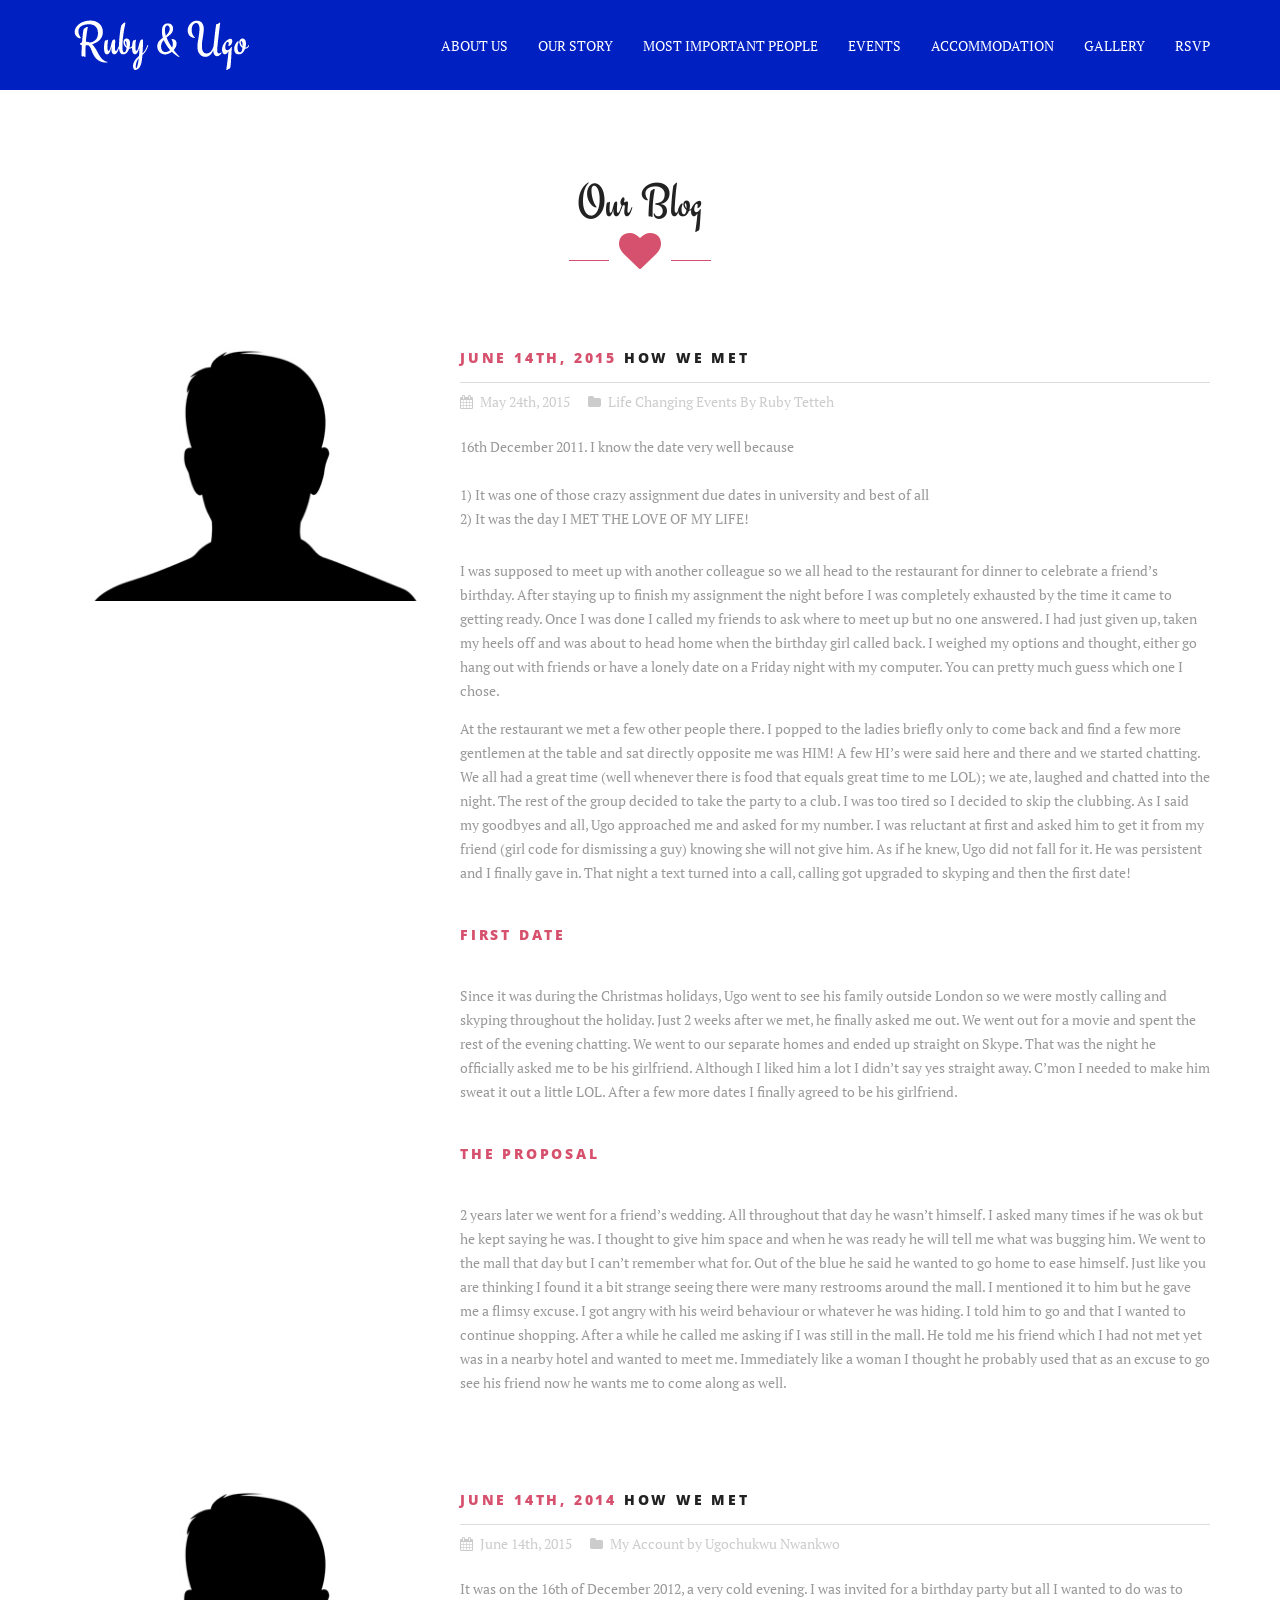
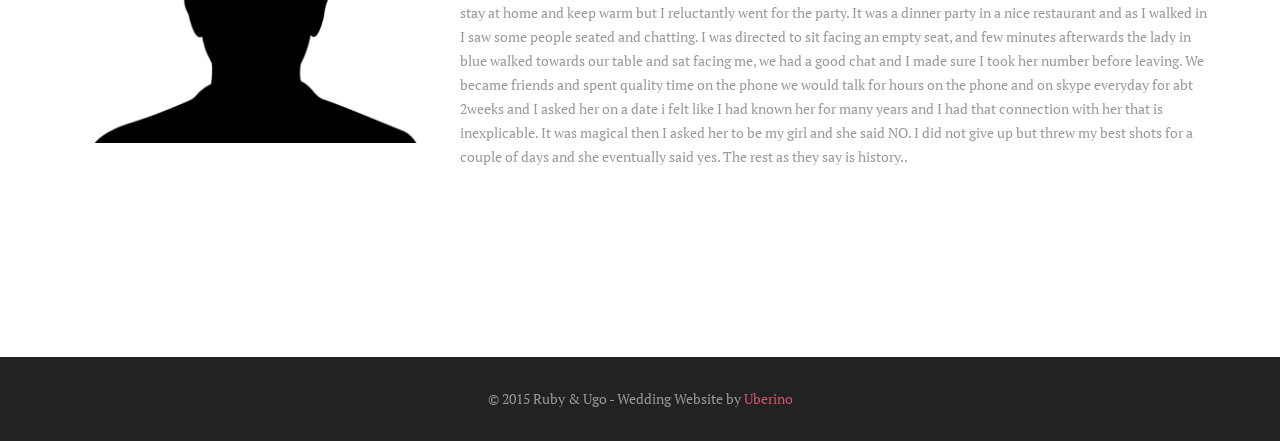
==== blog.html @ 102cfaa1 "update" ====
<!DOCTYPE html>
<html>
	<head>
		<meta charset="utf-8">
		<meta name="viewport" content="width=device-width, initial-scale=1.0">
		<meta name="description" content="Responsive.">
		<meta name="author" content="Uberino">
		<title>..::Ruby & Ugo's Wedding Site::..</title>
		<link rel="shortcut icon" href="images/favicon.html">

		<!-- Pace Loader -->
		<script src="js/pace.min.js"></script>
  		<link href="css/pace.css" rel="stylesheet" />

		<!-- Bootstrap -->
		<link href="css/bootstrap.css" rel="stylesheet">

		<!-- Custom CSS -->
		<link href="css/style.css" rel="stylesheet">

		<!-- Owl Carousel stylesheet -->
		<link href="css/owl.carousel.css" rel="stylesheet">

		<!-- Owl Carousel Default Theme -->
		<link href="css/owl.theme.css" rel="stylesheet">

		<!-- Fancybox -->
		<link href="css/jquery.fancybox.css" rel="stylesheet">

		<!-- Google Fonts -->
		<link href="http://fonts.googleapis.com/css?family=PT+Serif%7CEngagement%7COpen+Sans:800" rel="stylesheet">

		<!-- Font Awesome Icons -->
		<link href="http://netdna.bootstrapcdn.com/font-awesome/4.0.2/css/font-awesome.css" rel="stylesheet">

		<!-- HTML5 shiv and Respond.js IE8 support of HTML5 elements and media queries -->
		<!--[if lt IE 9]>
		<script src="js/html5shiv.js"></script>
		<script src="js/respond.min.js"></script>
		<![endif]-->

	</head>
	<body class="inner">

		<!-- ========== MENU START ========== -->

		<div class="navbar navbar-default navbar-fixed-top">
			<div class="container">
				<div class="navbar-header">
					<button type="button" class="navbar-toggle" data-toggle="collapse" data-target=".navbar-collapse">
						<span class="icon-bar"></span>
						<span class="icon-bar"></span>
						<span class="icon-bar"></span>
					</button>
					<a class="navbar-brand" href="index.html"><img src="images/logo.png" alt="Perfect Couple. Single page responsive wedding site theme." class="img-responsive" /></a>
				</div>
				<div class="navbar-collapse collapse">
					<ul class="nav navbar-nav navbar-right">
						<li><a href="#about">About Us</a></li>
						<li><a href="#story">Our Story</a></li>
                        <li><a href="index.html#people">Most Important People</a></li>
						<li><a href="#events">Events</a></li>
						<li><a href="#accommodation">Accommodation</a></li>
						<!--<li class="dropdown">
							<a href="#" class="dropdown-toggle" data-toggle="dropdown">Blog <b class="caret"></b></a>
							<ul class="dropdown-menu">
								<li><a href="index.html#blog">Home Page Blog</a></li>
								<li><a href="blog.html">Blog Post List</a></li>
								<li><a href="post.html">Blog Single Post</a></li>
							</ul>
						</li>-->
						<li><a href="index.html#gallery">Gallery</a></li>
						<li><a href="index.html#rsvp">RSVP</a></li>
					</ul>
				</div>
			</div>
		</div>

		<!-- ========== MENU END ========== -->

		<!-- ========== BLOG START ========== -->

		<section>
			<div class="container">

				<div class="row">
					<div class="col-sm-12 heading text-center" data-scroll-reveal>
						<h2>Our Blog</h2>
						<p><span></span><i class="fa fa-heart fa-3x"></i><span></span></p>
					</div>
				</div>

				<!-- POST START -->
				<div class="row post">
					<div class="col-sm-4" data-scroll-reveal="enter from the left">
						<img src="images/event1.jpg" class="img-responsive img-rounded" alt="" />
					</div>
					<div class="col-sm-8" data-scroll-reveal="enter from the right after 0.5s">
						<h6 class="post-header"><span>June 14th, 2015</span> How we met</h6>
						<p class="post-meta">
							<span><i class="fa fa-calendar"></i>May 24th, 2015</span>
							<span><i class="fa fa-folder"></i>Life Changing Events By Ruby Tetteh</span>
						</p>
						<p class="post-intro">16th December 2011. I know the date very well because<br><br>
							1)	It was one of those crazy assignment due dates in university and best of all<br>
							2)	It was the day I MET THE LOVE OF MY LIFE!<br>
							<p>I was supposed to meet up with another colleague so we all head to the restaurant for dinner to celebrate a friend’s birthday. After staying up to finish my assignment the night before I was completely exhausted by the time it came to getting ready. Once I was done I called my friends to ask where to meet up but no one answered. I had just given up, taken my heels off and was about to head home when the birthday girl called back. I weighed my options and thought, either go hang out with friends or have a lonely date on a Friday night with my computer. You can pretty much guess which one I chose.</p>
							<p>At the restaurant we met a few other people there. I popped to the ladies briefly only to come back and find a few more gentlemen at the table and sat directly opposite me was HIM! A few HI’s were said here and there and we started chatting. We all had a great time (well whenever there is food that equals great time to me LOL); we ate, laughed and chatted into the night. The rest of the group decided to take the party to a club. I was too tired so I decided to skip the clubbing.
							As I said my goodbyes and all, Ugo approached me and asked for my number. I was reluctant at first and asked him to get it from my friend (girl code for dismissing a guy) knowing she will not give him. As if he knew, Ugo did not fall for it. He was persistent and I finally gave in. That night a text turned into a call, calling got upgraded to skyping and then the first date!</p>
						</p>
                       <h6>First Date</h6>
						<p>
						    Since it was during the Christmas holidays, Ugo went to see his family outside London so we were mostly calling and skyping throughout the holiday. Just 2 weeks after we met, he finally asked me out. We went out for a movie and spent the rest of the evening chatting. We went to our separate homes and ended up straight on Skype. That was the night he officially asked me to be his girlfriend. Although I liked him a lot I didn’t say yes straight away. C’mon I needed to make him sweat it out a little LOL. After a few more dates I finally agreed to be his girlfriend.
						 </p>

						 <h6>The Proposal</h6>
						 <p> 
						    2 years later we went for a friend’s wedding. All throughout that day he wasn’t himself. I asked many times if he was ok but he kept saying he was. I thought to give him space and when he was ready he will tell me what was bugging him. We went to the mall that day but I can’t remember what for. Out of the blue he said he wanted to go home to ease himself. Just like you are thinking I found it a bit strange seeing there were many restrooms around the mall. I mentioned it to him but he gave me a flimsy excuse. I got angry with his weird behaviour or whatever he was hiding. I told him to go and that I wanted to continue shopping. After a while he called me asking if I was still in the mall. He told me his friend which I had not met yet was in a nearby hotel and wanted to meet me. Immediately like a woman I thought he probably used that as an excuse to go see his friend now he wants me to come along as well.
					     </p>

						<!--<p class="post-button"><a href="#" class="btn btn-primary btn-lg">Read More</a></p>-->
					</div>
				</div>
				<!-- POST END -->

				<!-- POST START -->
				<div class="row post">
					<div class="col-sm-4" data-scroll-reveal="enter from the left">
						<img src="images/event1.jpg" class="img-responsive img-rounded" alt="" />
					</div>
					<div class="col-sm-8" data-scroll-reveal="enter from the right after 0.5s">
						<h6 class="post-header"><span>June 14th, 2014</span> How we met</h6>
						<p class="post-meta">
							<span><i class="fa fa-calendar"></i>June 14th, 2015</span>
							<span><i class="fa fa-folder"></i>My Account by Ugochukwu Nwankwo </span>
						</p>
						<p class="post-intro">It was on the 16th of December 2012, a very cold evening. I was invited for a birthday party but all I wanted to do was to stay at home and keep warm but I reluctantly went for the party. It was a dinner party in a nice restaurant and as I walked in I saw some people seated and chatting. I was directed to sit facing an empty seat, and few minutes afterwards the lady in blue walked towards our table and sat facing me, we had a good chat and I made sure I took her number before leaving. We became friends and spent quality time on the phone we would talk for hours on the phone and on skype everyday for abt 2weeks and I asked her on a date i felt like I had known her for many years and I had that connection with her that is inexplicable. It was magical then I asked her to be my girl and she said NO. I did not give up but threw my best shots for a couple of days and she eventually said yes. The rest as they say is history..</p>
					</div>
				</div>
				<!-- POST END -->

				<!-- POST START -->
				<!--<div class="row post">
					<div class="col-sm-4" data-scroll-reveal="enter from the left">
						<img src="images/event3.jpg" class="img-responsive img-rounded" alt="" />
					</div>
					<div class="col-sm-8" data-scroll-reveal="enter from the right after 0.5s">
						<h6 class="post-header"><span>July 5th, 2014</span> Bachelorette Party</h6>
						<p class="post-meta">
							<span><i class="fa fa-calendar"></i>April 27th, 2014</span>
							<span><i class="fa fa-folder"></i>Events &amp; Parties</span>
						</p>
						<p class="post-intro">Lorem ipsum dolor sit amet, consectetur adipiscing elit. Vestibulum nec congue felis, id bibendum augue. Suspendisse congue ac justo quis faucibus. Donec at nulla ultrices tellus tincidunt blandit. Sed tempus risus a magna mollis aliquam. Etiam consequat, sem in blandit bibendum, justo libero dictum turpis, vel placerat urna elit quis odio. Vivamus condimentum elementum turpis quis faucibus. Interdum et malesuada fames ac ante ipsum primis in faucibus.</p>
						<p class="post-button"><a href="#" class="btn btn-primary btn-lg">Read More</a></p>
					</div>
				</div>-->
				<!-- POST END -->

				<!-- POST START -->
				<!--<div class="row post">
					<div class="col-sm-4" data-scroll-reveal="enter from the left">
						<img src="images/event4.jpg" class="img-responsive img-rounded" alt="" />
					</div>
					<div class="col-sm-8" data-scroll-reveal="enter from the right after 0.5s">
						<h6 class="post-header"><span>July 6th, 2014</span> Dinner Rehersal</h6>
						<p class="post-meta">
							<span><i class="fa fa-calendar"></i>April 27th, 2014</span>
							<span><i class="fa fa-folder"></i>Events &amp; Parties</span>
						</p>
						<p class="post-intro">Lorem ipsum dolor sit amet, consectetur adipiscing elit. Vestibulum nec congue felis, id bibendum augue. Suspendisse congue ac justo quis faucibus. Donec at nulla ultrices tellus tincidunt blandit. Sed tempus risus a magna mollis aliquam. Etiam consequat, sem in blandit bibendum, justo libero dictum turpis, vel placerat urna elit quis odio. Vivamus condimentum elementum turpis quis faucibus. Interdum et malesuada fames ac ante ipsum primis in faucibus.</p>
						<p class="post-button"><a href="#" class="btn btn-primary btn-lg">Read More</a></p>
					</div>
				</div>-->
				<!-- POST END -->

				<!-- POST START -->
				<!--<div class="row post">
					<div class="col-sm-4" data-scroll-reveal="enter from the left">
						<img src="images/event5.jpg" class="img-responsive img-rounded" alt="" />
					</div>
					<div class="col-sm-8" data-scroll-reveal="enter from the right after 0.5s">
						<h6 class="post-header"><span>July 7th, 2014</span> Wedding Ceremony</h6>
						<p class="post-meta">
							<span><i class="fa fa-calendar"></i>April 27th, 2014</span>
							<span><i class="fa fa-folder"></i>Events &amp; Parties</span>
						</p>
						<p class="post-intro">Lorem ipsum dolor sit amet, consectetur adipiscing elit. Vestibulum nec congue felis, id bibendum augue. Suspendisse congue ac justo quis faucibus. Donec at nulla ultrices tellus tincidunt blandit. Sed tempus risus a magna mollis aliquam. Etiam consequat, sem in blandit bibendum, justo libero dictum turpis, vel placerat urna elit quis odio. Vivamus condimentum elementum turpis quis faucibus. Interdum et malesuada fames ac ante ipsum primis in faucibus.</p>
						<p class="post-button"><a href="#" class="btn btn-primary btn-lg">Read More</a></p>
					</div>
				</div>-->
				<!-- POST END -->

				<!-- POST START -->
				<!--<div class="row post">
					<div class="col-sm-4" data-scroll-reveal="enter from the left">
						<img src="images/event6.jpg" class="img-responsive img-rounded" alt="" />
					</div>
					<div class="col-sm-8" data-scroll-reveal="enter from the right after 0.5s">
						<h6 class="post-header"><span>July 7th, 2014</span> Wedding Reception</h6>
						<p class="post-meta">
							<span><i class="fa fa-calendar"></i>April 27th, 2014</span>
							<span><i class="fa fa-folder"></i>Events &amp; Parties</span>
						</p>
						<p class="post-intro">Lorem ipsum dolor sit amet, consectetur adipiscing elit. Vestibulum nec congue felis, id bibendum augue. Suspendisse congue ac justo quis faucibus. Donec at nulla ultrices tellus tincidunt blandit. Sed tempus risus a magna mollis aliquam. Etiam consequat, sem in blandit bibendum, justo libero dictum turpis, vel placerat urna elit quis odio. Vivamus condimentum elementum turpis quis faucibus. Interdum et malesuada fames ac ante ipsum primis in faucibus.</p>
						<p class="post-button"><a href="#" class="btn btn-primary btn-lg">Read More</a></p>
					</div>
				</div>-->
				<!-- POST END -->

				<!--<div class="row paging">
					<div class="col-sm-12 text-center" data-scroll-reveal>
						<ul class="pagination">
							<li class="disabled"><a href="#">&laquo;</a></li>
							<li class="active"><a href="#">1</a></li>
							<li><a href="#">2</a></li>
							<li><a href="#">3</a></li>
							<li><a href="#">4</a></li>
							<li><a href="#">5</a></li>
							<li><a href="#">&raquo;</a></li>
						</ul>
					</div>
				</div>-->

			</div>
		</section>

		<!-- ========== BLOG END ========== -->

		<!-- ========== FOOTER START ========== -->

		<footer>
			<div class="container">
				<div class="row text-center">
					<div class="col-sm-12" data-scroll-reveal>
						&copy; 2015 Ruby & Ugo - Wedding Website by <a href="http://www.uberino.com" target="_blank">Uberino</a>
					</div>
				</div>
			</div>
		</footer>

		<!-- ========== FOOTER END ========== -->

		<!-- Modernizr Plugin -->
		<script src="js/modernizr.custom.97074.js"></script>

		<!-- jQuery (necessary for Bootstrap's JavaScript plugins) -->
		<script src="js/jquery-1.10.2.min.js"></script>

		<!-- Bootstrap Plugins -->
		<script src="js/bootstrap.min.js"></script>

		<!-- Retina Plugin -->
		<script src="js/retina-1.1.0.min.js"></script>

		<!-- Owl Carousel Plugin -->
		<script src="js/owl.carousel.js"></script>

		<!-- Fancybox Plugin -->
		<script src="js/jquery.fancybox.js"></script>

		<!-- Scroll Reveal Plugin -->
		<script src="js/scrollReveal.js"></script>

		<!-- jQuery Settings -->
		<script src="js/settings-inner.js"></script>


	</body>
</html>
---- css/pace.css ----
.pace {
  background: #fff;
  height: 100%;
  left: 0;
  position: fixed;
  top: 0;
  width: 100%;
  z-index: 99999;
  transition: all .5s ease;
  -moz-transition: all .5s ease;
  -webkit-transition: all .5s ease;
  -o-transition: all .5s ease;
}

.pace .pace-progress {
  background: #0020C2;
  position: absolute;
  z-index: 2000;
  top: 0;
  left: 0;
  height: 2px;

  -webkit-transition: width 1s;
  -moz-transition: width 1s;
  -o-transition: width 1s;
  transition: width 1s;
}

.pace-inactive {
  top: -100%;
}
---- css/style.css ----
/*!
* Perfect Couple - Wedding Site Theme
* Copyright 2014 Marcin Banaszek, Coffeecream Themes
*/

/* GLOBAL STYLES
=========================================================================================*/

body {
	overflow-x: hidden;
}

.inner {
	padding-top: 97px;
}

h1 {
	color: #fff;
	font-family: 'Engagement', cursive;
	font-weight: normal;
	margin: 0;
}

h2 {
	font-family: 'Engagement', cursive;
	font-weight: normal;
	margin: 0;
}

h3,h4,h5,h6 {
	margin: 3em 0;
	letter-spacing: 0.2em;
	text-transform: uppercase;
}

h6 {
	color: #d6516d;
}

a,
button {
	transition: all .5s ease;
	-moz-transition: all .5s ease;
	-webkit-transition: all .5s ease;
	-o-transition: all .5s ease;
}

a:hover {
	text-decoration: none;
}

p {
	margin: 0 0 1em;
}

hr {
	border-top: 3px solid #eee;
	margin: 30px 0;
}

img {
	display: inline-block !important;
}

section {
	padding: 80px 0;
}

.btn {
	font-family: "Open Sans", sans-serif;
	letter-spacing: 0.3em;
	text-transform: uppercase;
}

.btn-lg {
	font-size: 1em;
	padding: 15px 30px;
}

/* MAIN BANNER
=========================================================================================*/

.tint {
	background: -moz-linear-gradient(-45deg,  rgba(214,81,110,0.2) 0%, rgba(214,81,110,0.2) 1%, rgba(82,178,189,0.2) 100%); /* FF3.6+ */
	background: -webkit-gradient(linear, left top, right bottom, color-stop(0%,rgba(214,81,110,0.2)), color-stop(1%,rgba(214,81,110,0.2)), color-stop(100%,rgba(82,178,189,0.2))); /* Chrome,Safari4+ */
	background: -webkit-linear-gradient(-45deg,  rgba(214,81,110,0.2) 0%,rgba(214,81,110,0.2) 1%,rgba(82,178,189,0.2) 100%); /* Chrome10+,Safari5.1+ */
	background: -o-linear-gradient(-45deg,  rgba(214,81,110,0.2) 0%,rgba(214,81,110,0.2) 1%,rgba(82,178,189,0.2) 100%); /* Opera 11.10+ */
	background: -ms-linear-gradient(-45deg,  rgba(214,81,110,0.2) 0%,rgba(214,81,110,0.2) 1%,rgba(82,178,189,0.2) 100%); /* IE10+ */
	background: linear-gradient(135deg,  rgba(214,81,110,0.2) 0%,rgba(214,81,110,0.2) 1%,rgba(82,178,189,0.2) 100%); /* W3C */
	filter: progid:DXImageTransform.Microsoft.gradient( startColorstr='#33d6516e', endColorstr='#3352b2bd',GradientType=1 ); /* IE6-9 fallback on horizontal gradient */
	display: block;
	height: 100%;
	left: 0;
	position: absolute;
	top: 0;
	width: 100%;
	z-index: 100;
}

.welcome {
	color: #fff;
	display: block;
	margin: 0 auto;
	position: absolute;
	top:53%;
	width: 100%;
	-webkit-transform: translateY(-33%);
	-moz-transform: translateY(-33%);
	-ms-transform: translateY(-33%);
	-o-transform: translateY(-33%);
	transform: translateY(-33%);
}

.welcome p {
	font-size: 18px;
	letter-spacing: 0.4em;
	margin: 0;
	text-transform: uppercase;
}

.welcome span {
	border: 0;
	border-top: 1px solid #fff;
	display: inline-block;
	margin: 6px 10px;
	width: 150px;
}

.welcome i {
	font-size: 18px;
}

/* COUNTDOWN
=========================================================================================*/

.countdown {
	bottom: 30px;
	left: 50%;
	margin-left: -225px;
	position: absolute;
	width: 450px;
	z-index: 100;
}

/* NAVBAR
=========================================================================================*/

.navbar {
	border-radius: 0;
	text-transform: uppercase;
}

.navbar.fixed {
	left: 0;
	position: fixed;
	top: 0;
	width: 100%;
	z-index: 1000;
}

.navbar-brand {
	padding: 20px 15px;
	font-size: auto;
	line-height: auto;
}

.navbar-default .navbar-toggle:hover, .navbar-default .navbar-toggle:focus {
	background: none !important;
}

.dropdown-menu {
	padding: 0;
}

.dropdown-menu > li > a {
	padding: 7px 20px;
	text-transform: none;
}

/* HEADINGS
=========================================================================================*/

.heading {
	padding-bottom: 60px;
}

.heading span {
	border: 0;
	border-top: 1px solid #d6516d;
	display: inline-block;
	margin: 5px 10px;
	width: 40px;
}

.heading i {
	color: #d6516d;
}

/* MAIN BANNER
=========================================================================================*/

.mobile-divider {
	display: none;
}

.hover-effect {
	display: inline-block;
	position: relative;
}

.hover-effect span {
	background: #d6516d;
	color: #fff;
	display: block;
	height: 0;
	left: 50%;
	opacity: 0;
	overflow: hidden;
	position: absolute;
	top: 50%;
	width: 0;
	transition: all .2s ease;
	-moz-transition: all .2s ease;
	-webkit-transition: all .2s ease;
	-o-transition: all .2s ease;
}

.hover-effect:hover span {
	height: 100%;
	left: 0;
	opacity: 0.8;
	top: 0;
	width: 100%;
}

.hover-effect i {
	left: 50%;
	margin: -20px 0 0 -20px;
	position: absolute;
	top: 0;
	transition: all .3s ease;
	-moz-transition: all .3s ease;
	-webkit-transition: all .3s ease;
	-o-transition: all .3s ease;
}

.hover-effect:hover i {
	top: 50%;
}

/* SOCIAL ICONS
=========================================================================================*/

.social-icons {
	list-style: none;
	padding: 1em 0;
}

.social-icons li {
	display: inline-block;
	margin: 0 2px;
}

.social-icons a {
	color: #333;
	border: 1px solid #333;
	border-radius: 50%;
	display: block;
	height: 30px;
	line-height: 30px;
	width: 30px;
}

.social-icons a:hover {
	border: 1px solid #d6516d;
	color: #d6516d;
}

/* PEOPLE & ACCOMMODATION
=========================================================================================*/

#people h5,
#accommodation h5 {
	margin: 0 0 8px;
}

#people h6,
#accommodation h6 {
	margin: 0 0 15px;
}

.row-margin {
	margin-bottom: 60px;
}

/* EVENTS & BLOG
=========================================================================================*/

.blog-short {
	background: #fff;
	border-radius: 5px;
	margin-bottom: 30px;
	overflow: hidden;
	padding-bottom: 20px;
}

.blog-short h5,
.blog-short h6,
.blog-short p {
	padding: 0 30px;
}

.blog-short h5 {
	margin-bottom: 10px;
}

.blog-short h6 {
	margin-top: 0;
}

.post {
	padding-bottom: 80px;
}

.post-header {
	border-bottom: 1px solid #ddd;
	color: #222;
	line-height: 1.5em;
	margin: 0 0 0.5em;
	padding: 0 0 1em;
}

.post-header span {
	color: #d6516d;
}

.post-meta {
	color: #ccc;
	margin-bottom: 1.5em;
}

.post-meta span {
	margin-right: 15px;
}

.post-meta i {
	margin-right: 7px;
}

.post-intro {
	margin-bottom: 2em;
}

.comments {
	border-top: 1px solid #ddd;
	margin-top: 80px;
	padding-top: 80px;
}

.media {
	border-top: 1px solid #ddd;
	margin-top: 30px !important;
	padding-top: 30px;
}

.media-photo {
	max-width: 25%;
}

/* FUN FACTS
=========================================================================================*/

#facts {
	overflow: hidden;
	position: relative;
}

#facts .parallax {
	background: url(../images/funfacts.jpg);
	-webkit-background-size: cover;
	-moz-background-size: cover;
	-o-background-size: cover;
	background-size: cover;
	height: 100%;
	left: 0;
	position: absolute;
	top: 0;
	width: 100%;
}

#facts h3 {
	color: #fff;
	font-size: 60px;
	letter-spacing: normal;
	margin: 0;
}

#facts h6 {
	color: #000;
	margin: 0;
}

#facts .img-circle {
	background: #d6516d;
	height: 213px;
	padding-top: 60px;
}

/* GALLERY
=========================================================================================*/

.gallery {
	list-style: none;
	padding: 0;
}

.gallery li {
	padding-bottom: 30px;
}

/* LOCATION
=========================================================================================*/

#location {
	padding: 0;
	position: relative;
}

#map-canvas {
	height: 600px;
	width: 100%;
}

/* RSVP
=========================================================================================*/

#rsvp {
	background: #0020C2;
	border-radius: 8px;
	color: #FFFFFF;
	margin-right: -470px;
	padding: 50px;
	position: absolute;
	right: 50%;
	top: 50px;
	width: 400px;
	z-index: 100;
}

#rsvp .heading {
	padding-bottom: 20px;
}

#rsvp .heading i {
	color: #fff;
}

#rsvp .heading span {
	border-color: #fff;
}

#rsvp .btn {
	background: #222;
	color: #fff;
	margin-top: 20px;
}

/* REGISTRY
=========================================================================================*/

#registry {
	letter-spacing: 0.2em;
	padding: 30px 0;
	text-transform: uppercase;
}

#registry .item {
	padding: 15px;
	text-align: center;
}

#registry .item a {
	border: 1px solid #ddd;
	display: block;
	height: 80px;
	padding: 15px;
	position: relative;
}

#registry .item span {
	display: inline-block;
	height: 100%;
	vertical-align: middle;
}

#registry .item img {
	max-height: 50px;
	vertical-align: middle;
}

/* FOOTER
=========================================================================================*/

footer {
	background: #222;
	padding: 30px 0;
}

/* RESPONSIVE STYLES
=========================================================================================*/

/* Extra small devices (phones, less than 768px) */
/* No media query since this is the default in Bootstrap */

/* Large devices (large desktops, 1200px and up)
----------------------------------------------------------------------------------------*/
@media (min-width: 1200px) {

	#facts .img-circle {
		height: 263px;
		padding-top: 75px;
	}

	#facts h3 {
		font-size: 80px;
	}

	#rsvp {
		margin-right: -560px;
	}

}

/* Medium devices (desktops, 992px and up)
----------------------------------------------------------------------------------------*/
@media (max-width: 991px) {

	#facts .img-circle {
		height: 158px;
		padding: 37px 20px 0 20px;
	}

	#facts h3 {
		font-size: 50px;
	}

	#rsvp {
		margin-right: -360px;
	}

}

/* Small devices (tablets, 768px and up)
----------------------------------------------------------------------------------------*/
@media (max-width: 767px) {

	.btn {
		white-space: normal;
	}

	.text-left,
	.text-right,
	.col-sm-3 {
		text-align: center !important;
	}

	.mobile-divider {
		color: #000;
		display: block;
		margin: 30px 0;
		opacity: 0.1;
		text-align: center;
	}

	.mobile-divider span {
		border-top: 1px solid #000;
		display: inline-block;
		margin: 4px 10px;
		width: 90px;
	}

	h1 {
		font-size: 54px;
	}

	section {
		padding: 30px 0;
	}

	.welcome span {
		width: 90px;
	}

	.welcome {
		top:20%;
		width: 100%;
	}

	.heading {
		padding-bottom: 30px;
	}

	.post {
		text-align: center;
	}

	.post-header {
		margin: 1em 0 0.5em;
		padding: 0 0 1em;
	}

	.post-header span {
		display: block;
	}

	.post-meta span {
		display: block;
		margin: 0;
	}

	.countdown {
		margin-left: -140px;
		width: 280px;
	}

	.countdown-show5 .countdown-section {
		width: 51px !important;
	}

	.countdown-section {
		font-size: 70% !important;
		margin: 0 2px !important;
		padding: 0 0 10px !important;
	}

	#people h5, #accommodation h5 {
		margin: 20px 0 8px;
	}

	#facts .img-circle {
		height: 120px;
		margin: 10px auto;
		padding: 20px 20px 0 20px;
		width: 120px;
	}

	#facts h3 {
		font-size: 40px;
	}

	#facts h6 {
		font-size: 12px;
	}

	#map-canvas {
		height: 250px;
	}

	#rsvp {
		border-radius: 0;
		margin-right: 0;
		padding: 60px 15px;
		position: relative;
		right: auto;
		top: auto;
		width: 100%;
	}

}
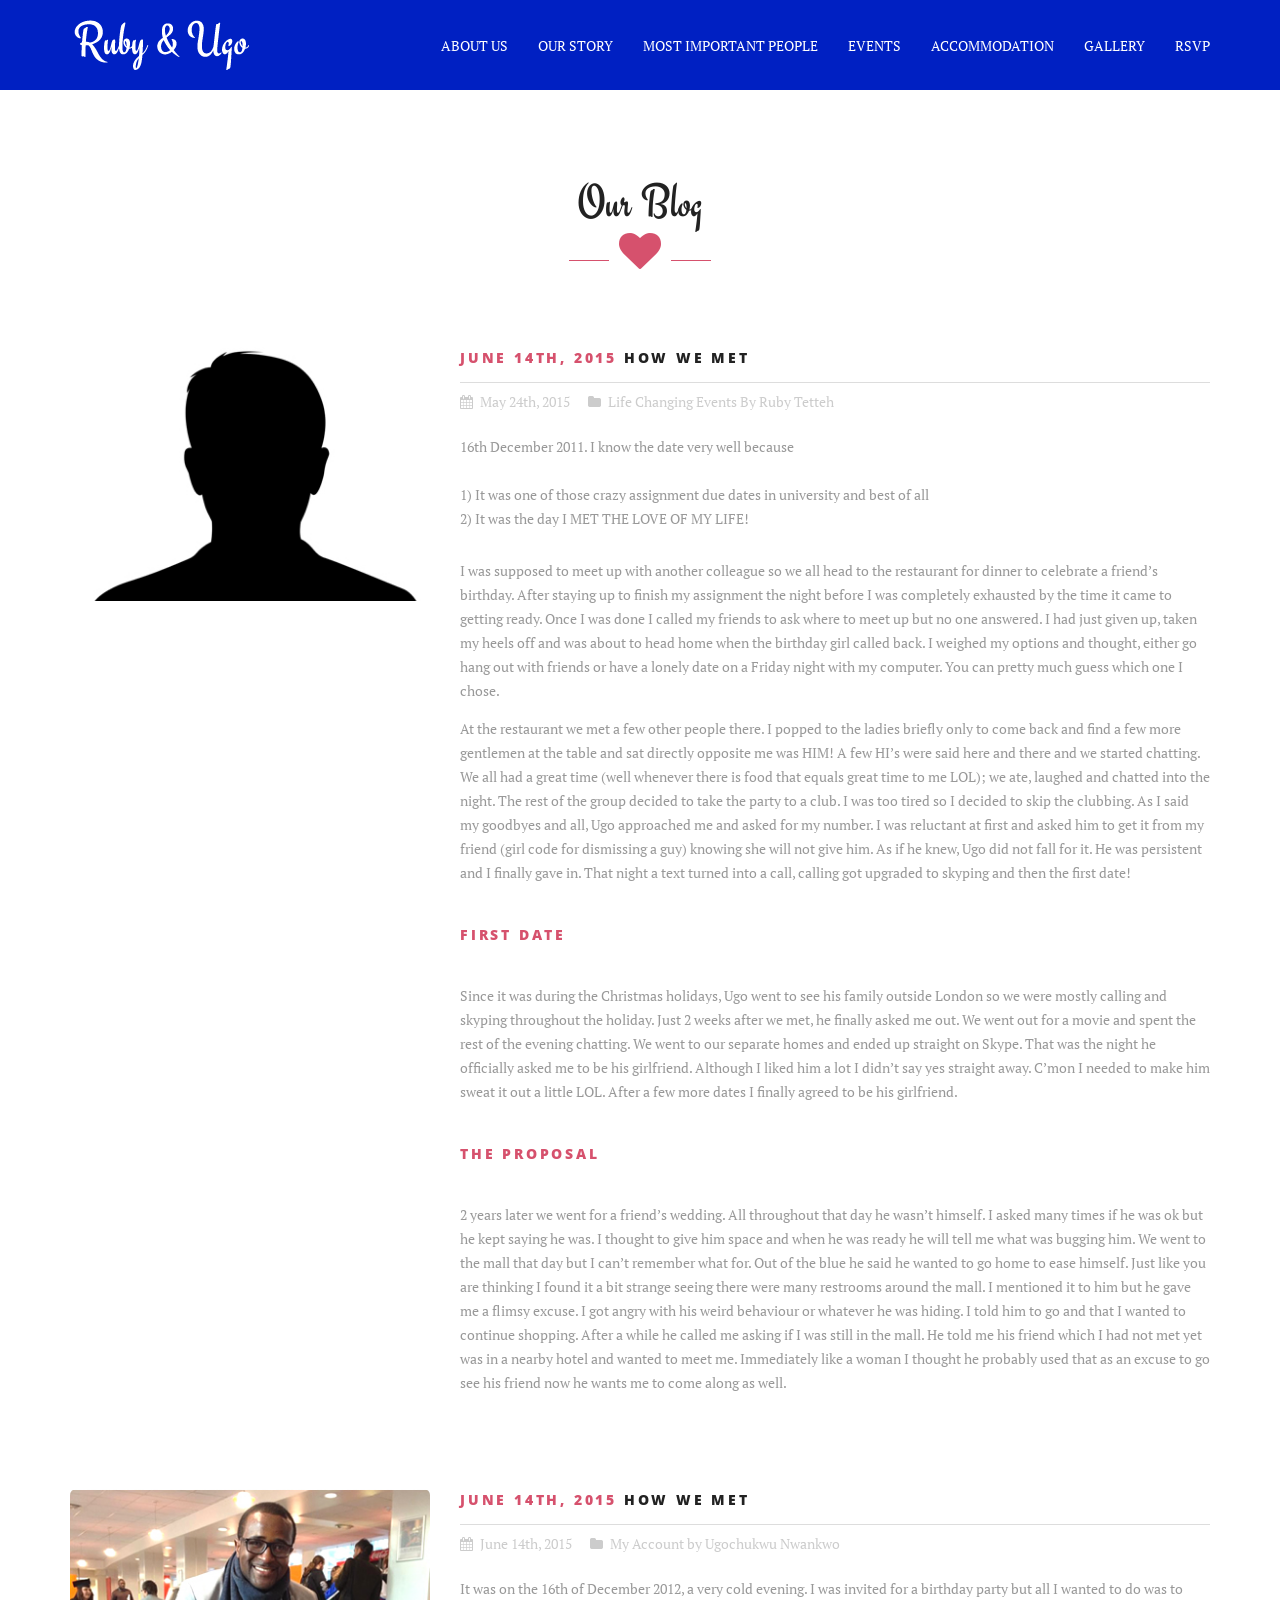
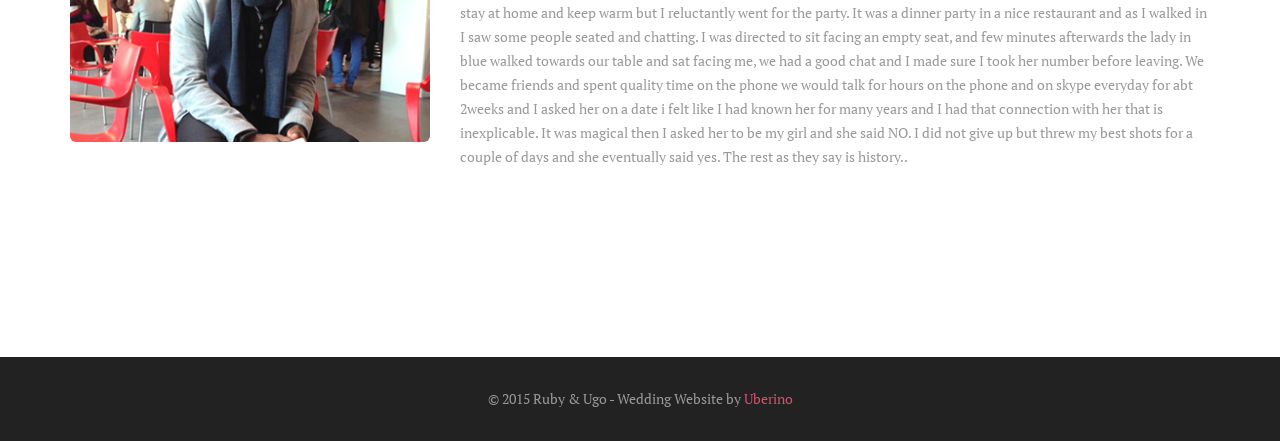
==== commit 20bc4357: "event" ====
--- a/blog.html
+++ b/blog.html
@@ -126,10 +126,10 @@
 				<!-- POST START -->
 				<div class="row post">
 					<div class="col-sm-4" data-scroll-reveal="enter from the left">
-						<img src="images/event1.jpg" class="img-responsive img-rounded" alt="" />
-					</div>
-					<div class="col-sm-8" data-scroll-reveal="enter from the right after 0.5s">
-						<h6 class="post-header"><span>June 14th, 2014</span> How we met</h6>
+						<img src="images/event2.jpg" class="img-responsive img-rounded" alt="" />
+					</div>
+					<div class="col-sm-8" data-scroll-reveal="enter from the right after 0.5s">
+						<h6 class="post-header"><span>June 14th, 2015</span> How we met</h6>
 						<p class="post-meta">
 							<span><i class="fa fa-calendar"></i>June 14th, 2015</span>
 							<span><i class="fa fa-folder"></i>My Account by Ugochukwu Nwankwo </span>
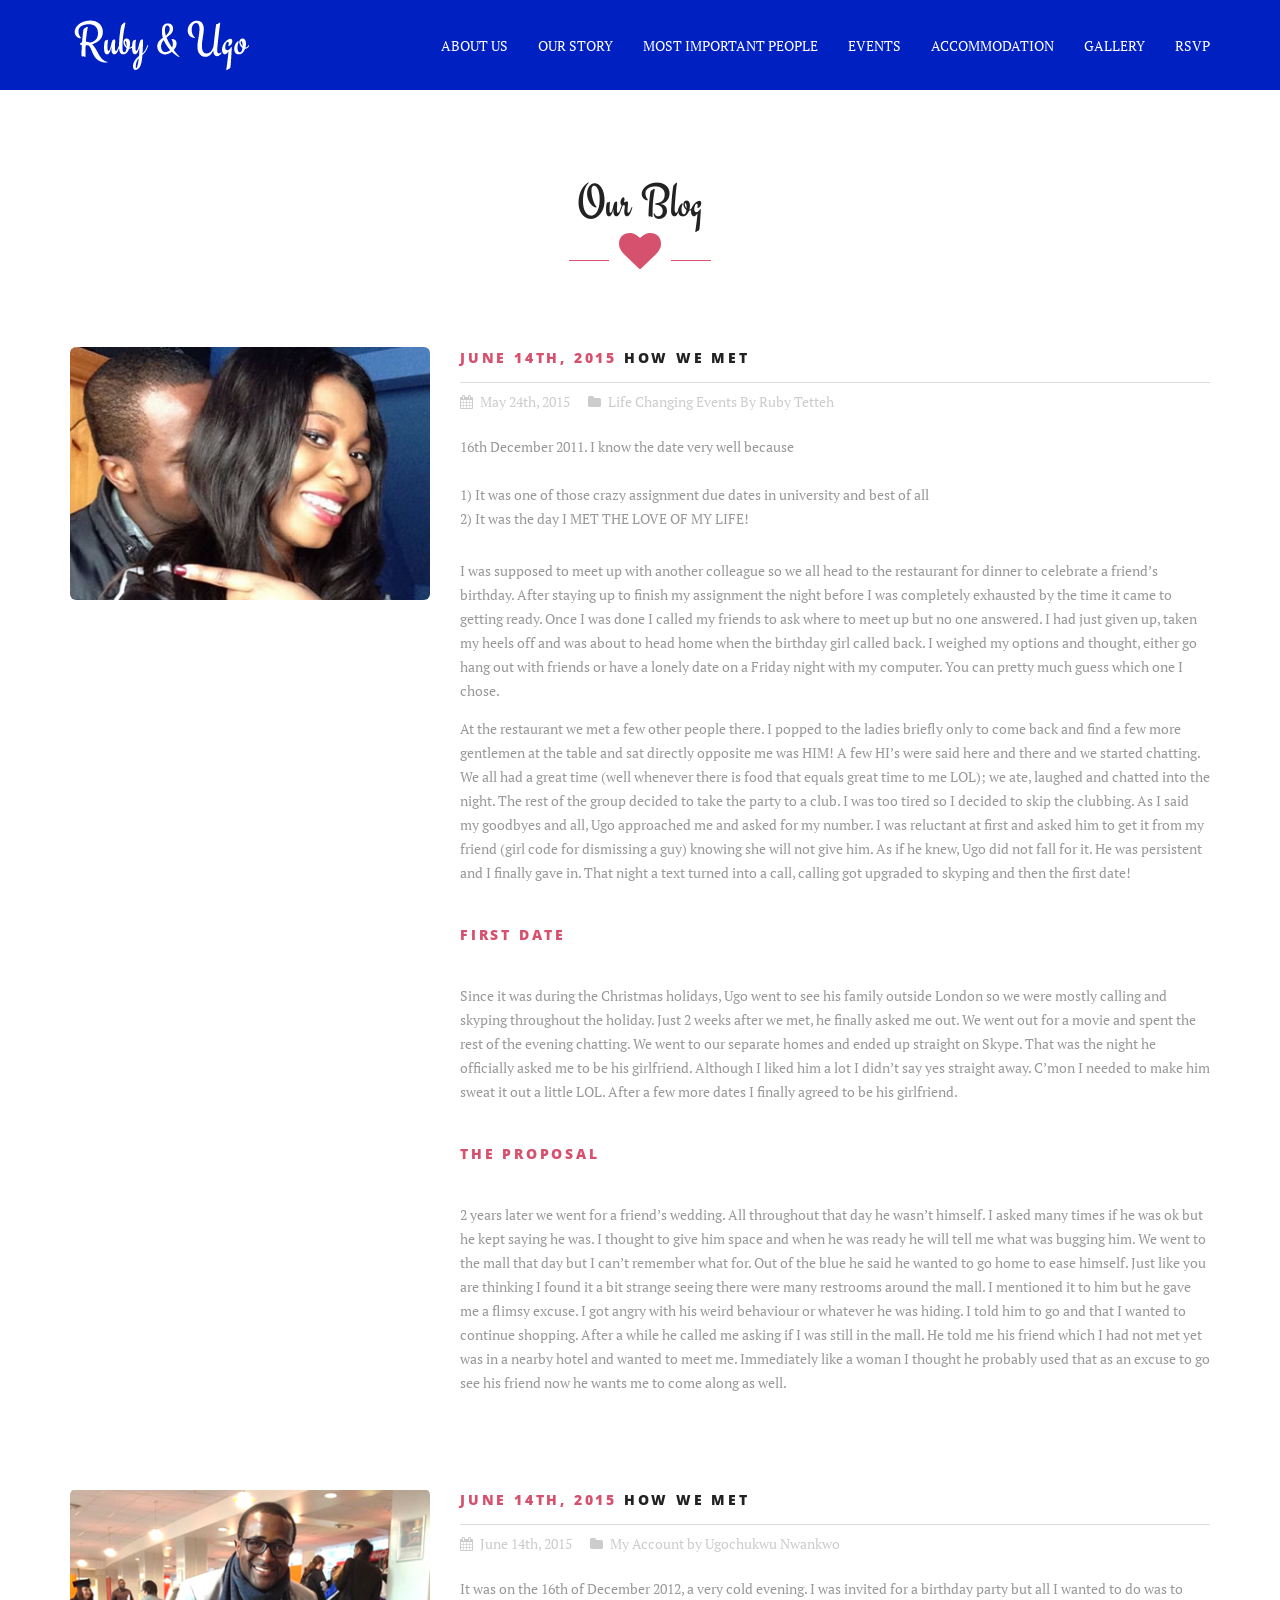
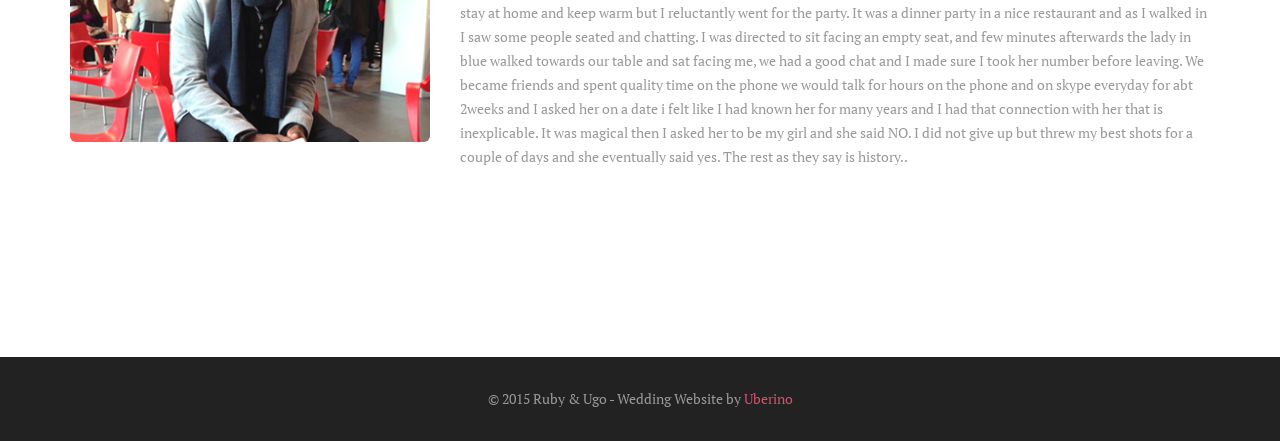
==== commit 90217ae5: "blog" ====
--- a/blog.html
+++ b/blog.html
@@ -56,11 +56,11 @@
 				</div>
 				<div class="navbar-collapse collapse">
 					<ul class="nav navbar-nav navbar-right">
-						<li><a href="#about">About Us</a></li>
-						<li><a href="#story">Our Story</a></li>
+						<li><a href="index.html#about">About Us</a></li>
+						<li><a href="index.html#story">Our Story</a></li>
                         <li><a href="index.html#people">Most Important People</a></li>
-						<li><a href="#events">Events</a></li>
-						<li><a href="#accommodation">Accommodation</a></li>
+						<li><a href="index.html#events">Events</a></li>
+						<li><a href="index.html#accommodation">Accommodation</a></li>
 						<!--<li class="dropdown">
 							<a href="#" class="dropdown-toggle" data-toggle="dropdown">Blog <b class="caret"></b></a>
 							<ul class="dropdown-menu">
@@ -93,7 +93,7 @@
 				<!-- POST START -->
 				<div class="row post">
 					<div class="col-sm-4" data-scroll-reveal="enter from the left">
-						<img src="images/event1.jpg" class="img-responsive img-rounded" alt="" />
+						<img src="images/event3.jpg" class="img-responsive img-rounded" alt="" />
 					</div>
 					<div class="col-sm-8" data-scroll-reveal="enter from the right after 0.5s">
 						<h6 class="post-header"><span>June 14th, 2015</span> How we met</h6>
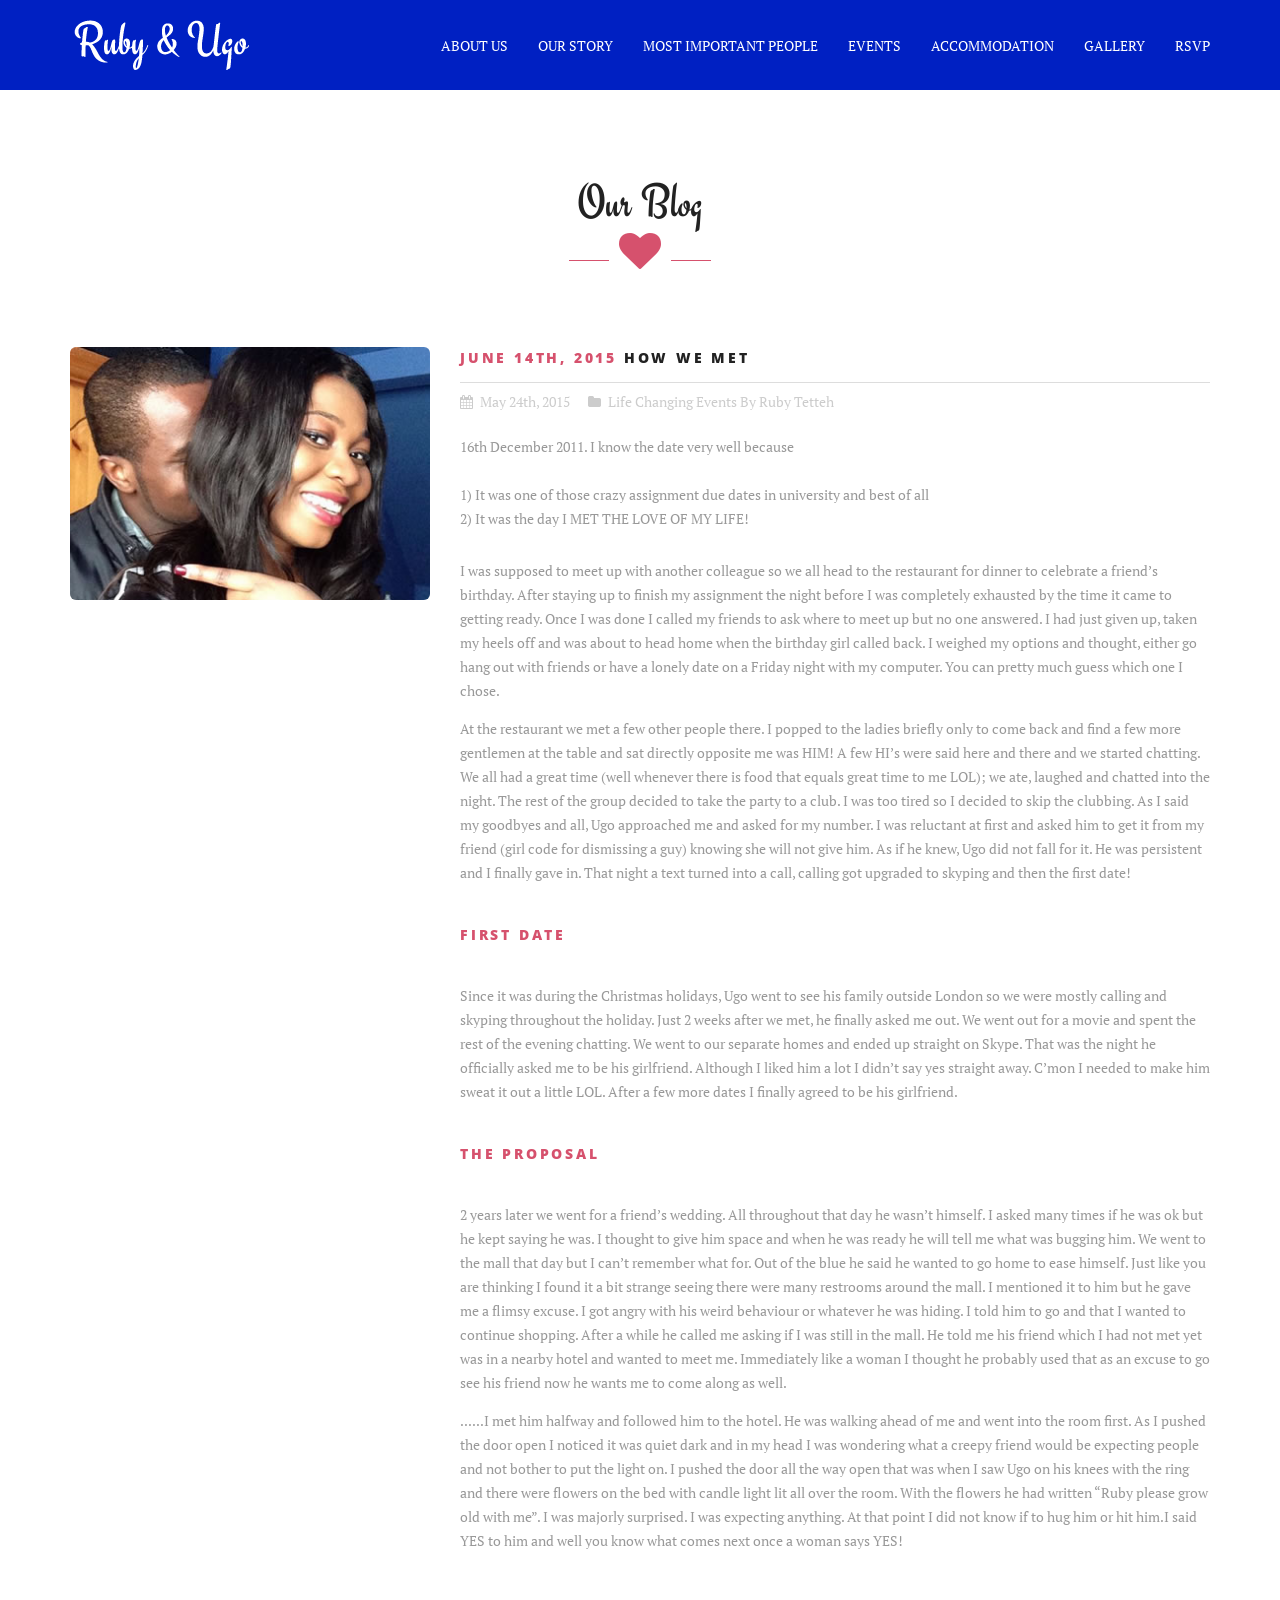
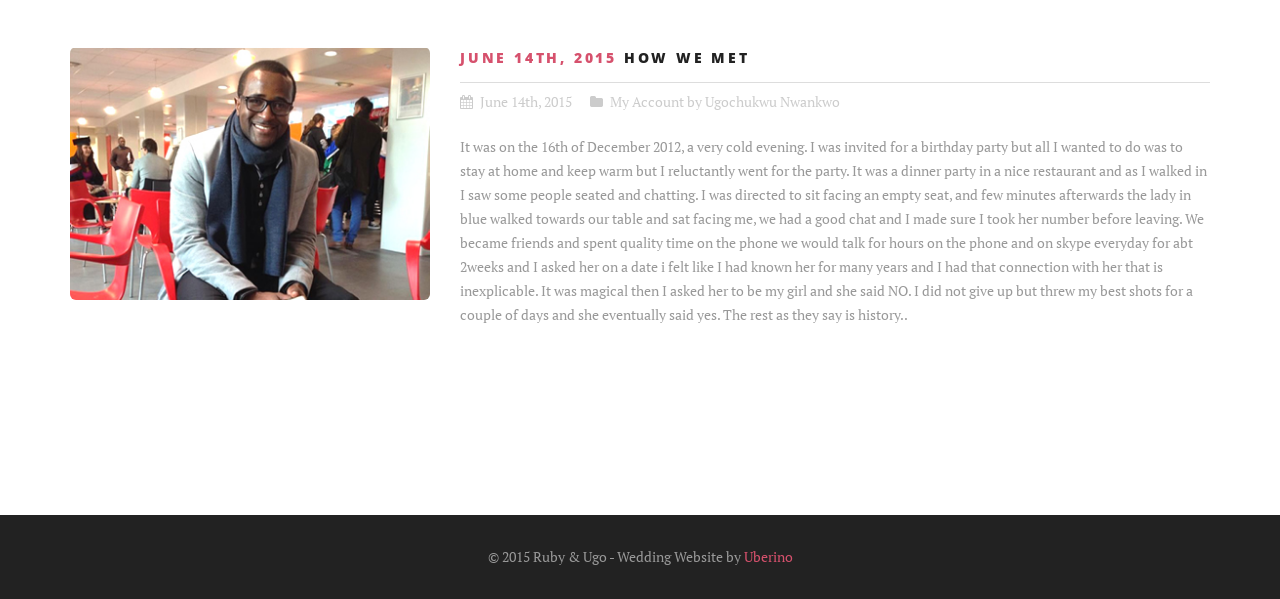
==== commit d594053a: "para" ====
--- a/blog.html
+++ b/blog.html
@@ -117,6 +117,9 @@
 						 <p> 
 						    2 years later we went for a friend’s wedding. All throughout that day he wasn’t himself. I asked many times if he was ok but he kept saying he was. I thought to give him space and when he was ready he will tell me what was bugging him. We went to the mall that day but I can’t remember what for. Out of the blue he said he wanted to go home to ease himself. Just like you are thinking I found it a bit strange seeing there were many restrooms around the mall. I mentioned it to him but he gave me a flimsy excuse. I got angry with his weird behaviour or whatever he was hiding. I told him to go and that I wanted to continue shopping. After a while he called me asking if I was still in the mall. He told me his friend which I had not met yet was in a nearby hotel and wanted to meet me. Immediately like a woman I thought he probably used that as an excuse to go see his friend now he wants me to come along as well.
 					     </p>
+					     <p>
+					     ......I met him halfway and followed him to the hotel. He was walking ahead of me and went into the room first. As I pushed the door open I noticed it was quiet dark and in my head I was wondering what a creepy friend would be expecting people and not bother to put the light on. I pushed the door all the way open that was when I saw Ugo on his knees with the ring and there were flowers on the bed with candle light lit all over the room. With the flowers he had written “Ruby please grow old with me”. I was majorly surprised. I was expecting anything. At that point I did not know if to hug him or hit him.I said YES to him and well you know what comes next once a woman says YES! 
+					     </p>
 
 						<!--<p class="post-button"><a href="#" class="btn btn-primary btn-lg">Read More</a></p>-->
 					</div>
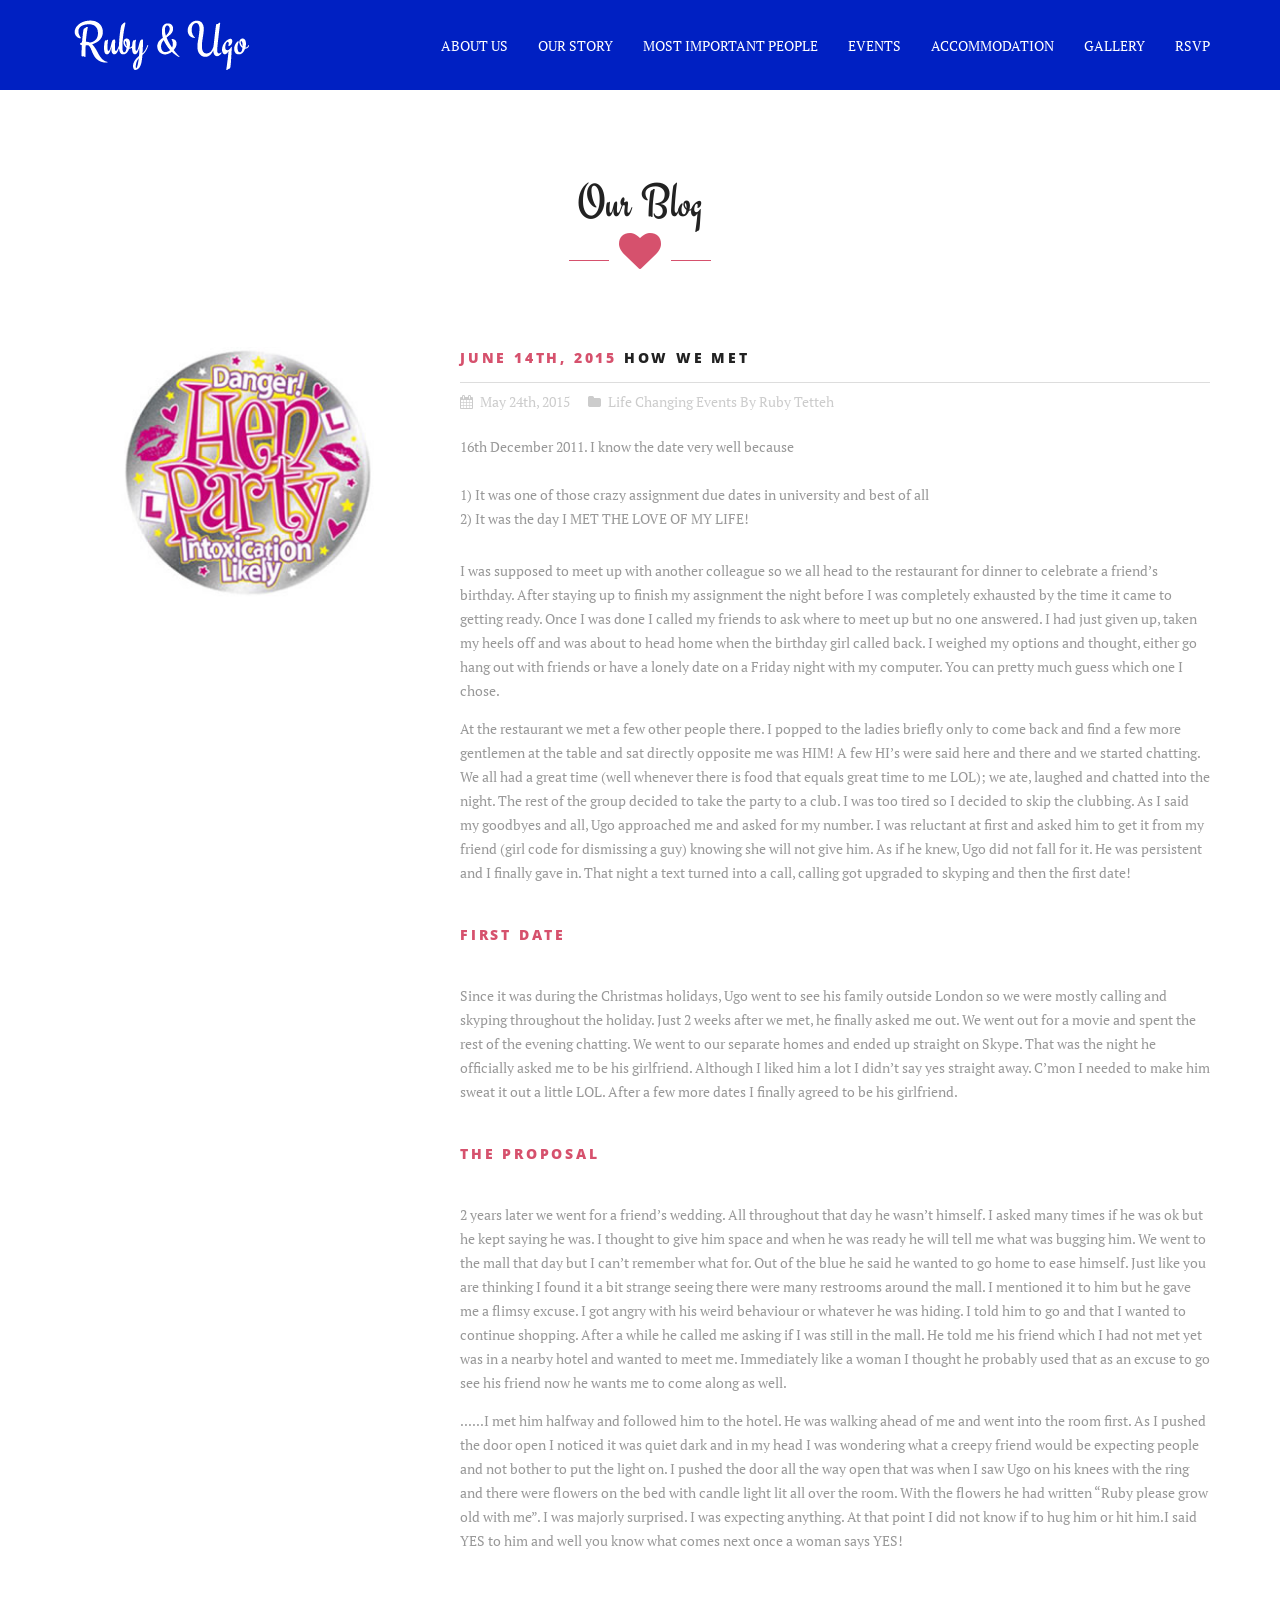
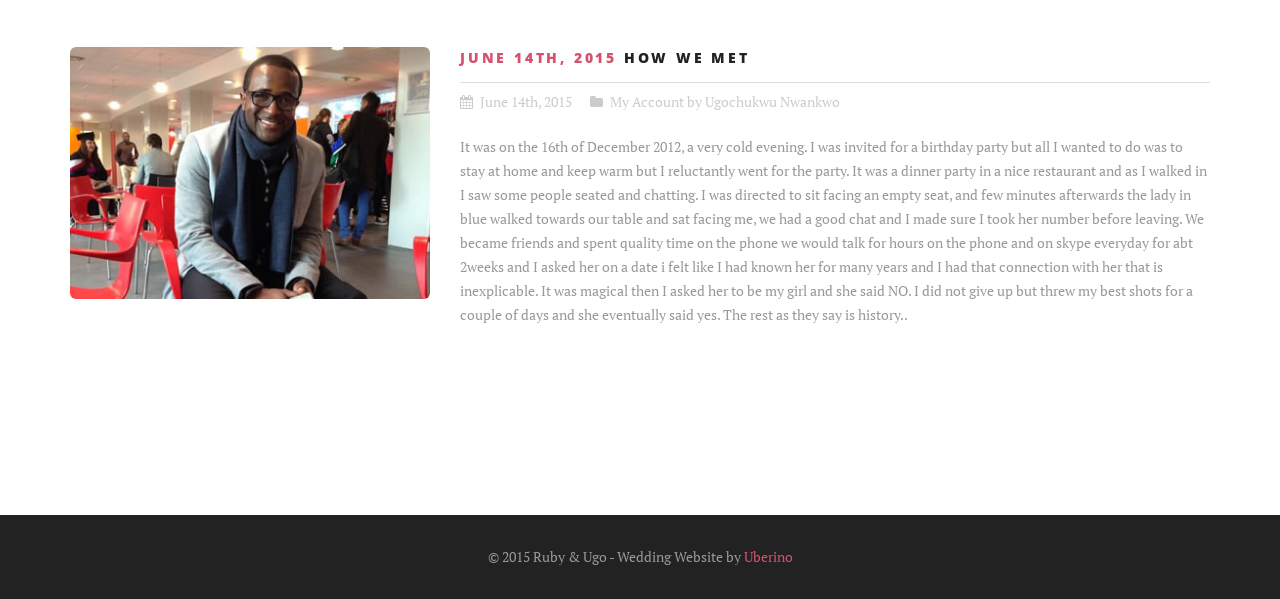
==== commit d003d99b: "u" ====
--- a/blog.html
+++ b/blog.html
@@ -52,7 +52,7 @@
 						<span class="icon-bar"></span>
 						<span class="icon-bar"></span>
 					</button>
-					<a class="navbar-brand" href="index.html"><img src="images/logo.png" alt="Perfect Couple. Single page responsive wedding site theme." class="img-responsive" /></a>
+					<a class="navbar-brand" href="index.html"><img src="images/logo.png" alt="UgowedsRuby" class="img-responsive" /></a>
 				</div>
 				<div class="navbar-collapse collapse">
 					<ul class="nav navbar-nav navbar-right">
@@ -129,7 +129,7 @@
 				<!-- POST START -->
 				<div class="row post">
 					<div class="col-sm-4" data-scroll-reveal="enter from the left">
-						<img src="images/event2.jpg" class="img-responsive img-rounded" alt="" />
+						<img src="images/event9.jpg" class="img-responsive img-rounded" alt="" />
 					</div>
 					<div class="col-sm-8" data-scroll-reveal="enter from the right after 0.5s">
 						<h6 class="post-header"><span>June 14th, 2015</span> How we met</h6>
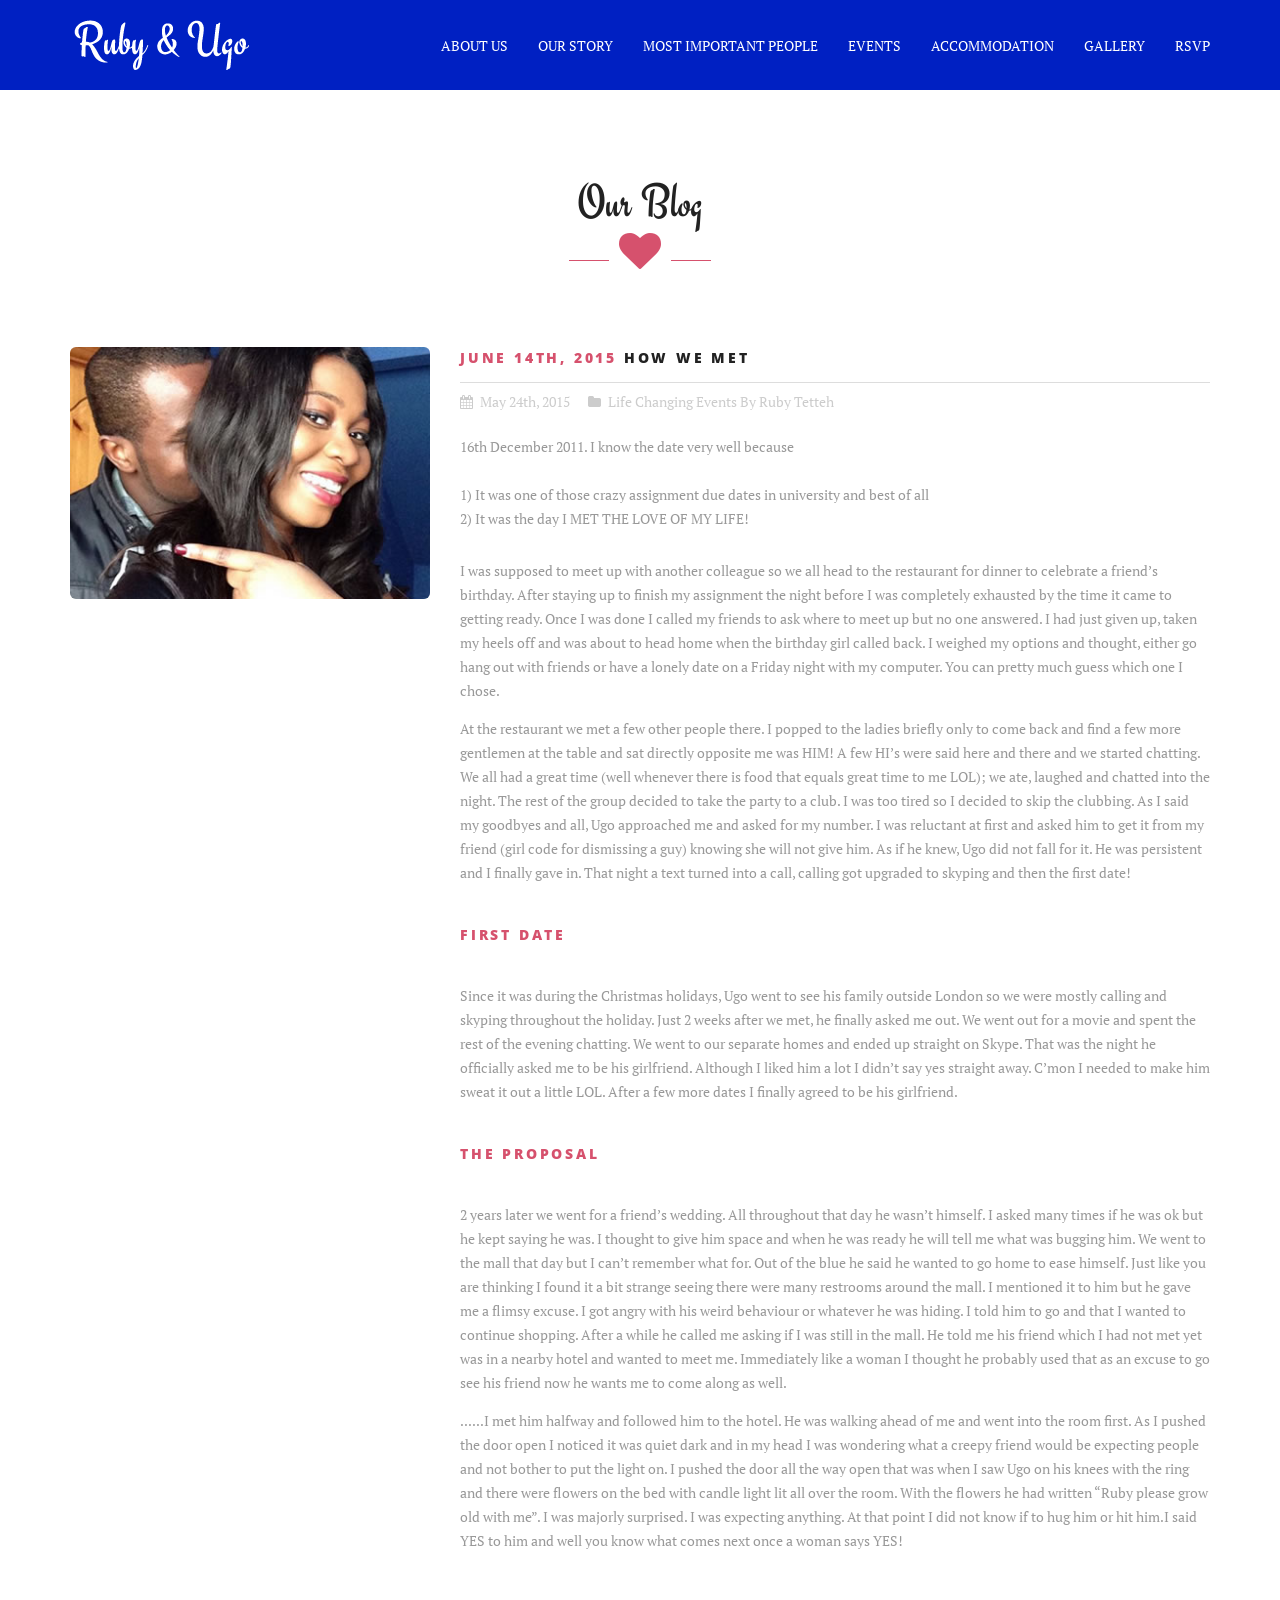
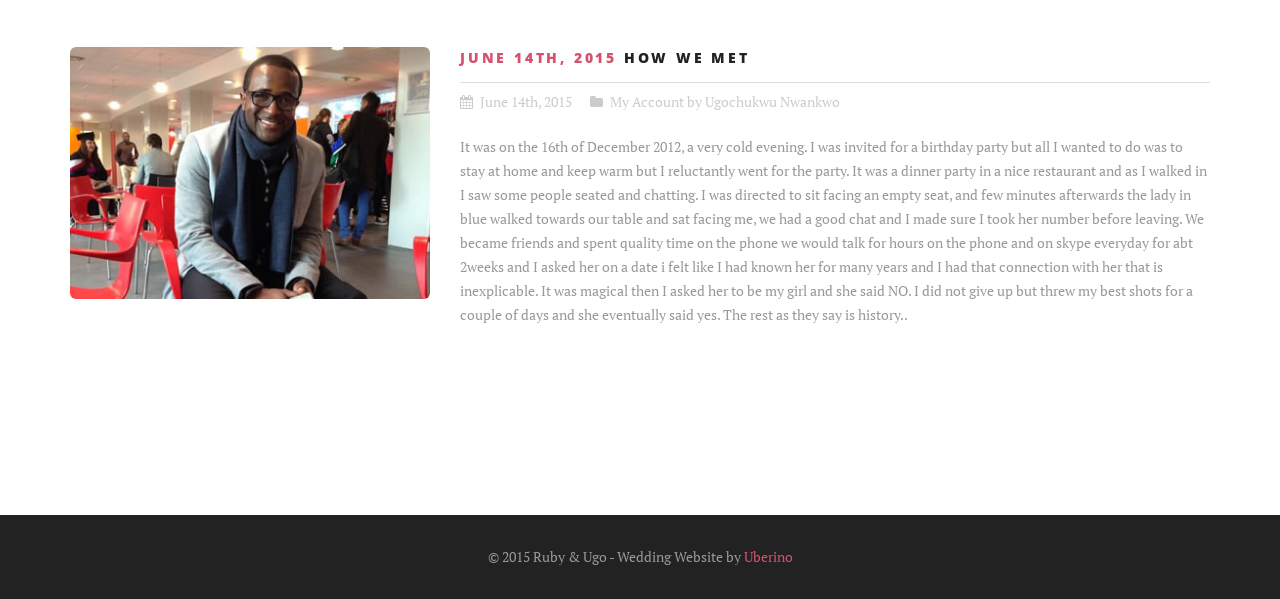
==== commit 2d456292: "u" ====
--- a/blog.html
+++ b/blog.html
@@ -93,7 +93,7 @@
 				<!-- POST START -->
 				<div class="row post">
 					<div class="col-sm-4" data-scroll-reveal="enter from the left">
-						<img src="images/event3.jpg" class="img-responsive img-rounded" alt="" />
+						<img src="images/event10.jpg" class="img-responsive img-rounded" alt="" />
 					</div>
 					<div class="col-sm-8" data-scroll-reveal="enter from the right after 0.5s">
 						<h6 class="post-header"><span>June 14th, 2015</span> How we met</h6>
